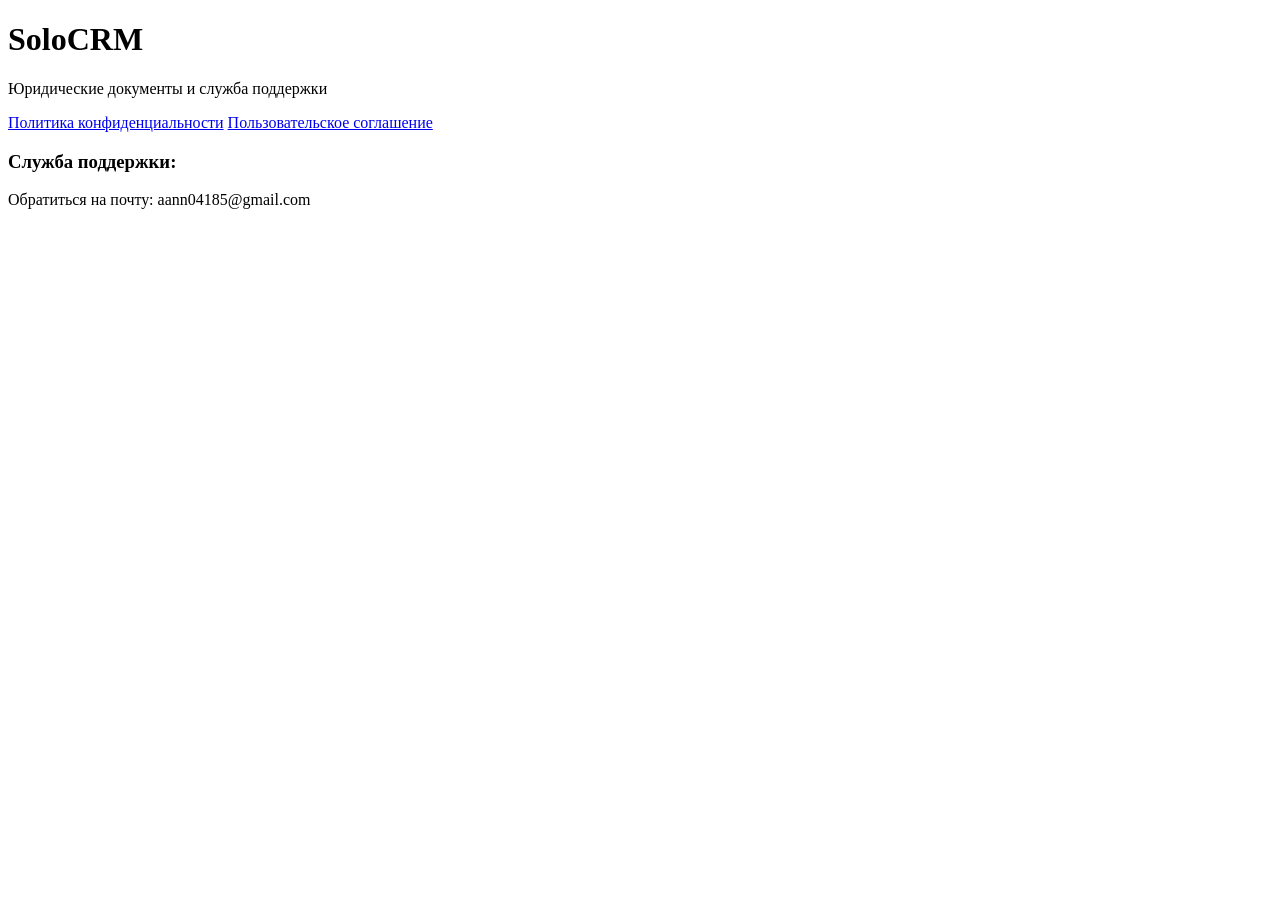
==== index.html @ 10c6ee3a "Добавление двух страниц и стилей" ====
<!DOCTYPE html>  
<html lang="ru">  
<head>  
    <meta charset="UTF-8">  
    <meta name="viewport" content="width=device-width, initial-scale=1.0">  
    <title>SoloCRM - Документы</title>  
    <link rel="stylesheet" href="styles.css">  
</head>  
<body>  
    <div class="container">  
        <header>  
            <h1>SoloCRM</h1>  
            <p>Юридические документы и служба поддержки</p>  
        </header>  
        <nav>  
            <a href="privacy-policy.html" class="btn">Политика конфиденциальности</a>  
            <a href="user-agreement.html" class="btn">Пользовательское соглашение</a>  
            <h3>Служба поддержки:</h3>
            <p>Обратиться на почту: aann04185@gmail.com</p>  
        </nav>  
    </div>  
</body>  
</html>
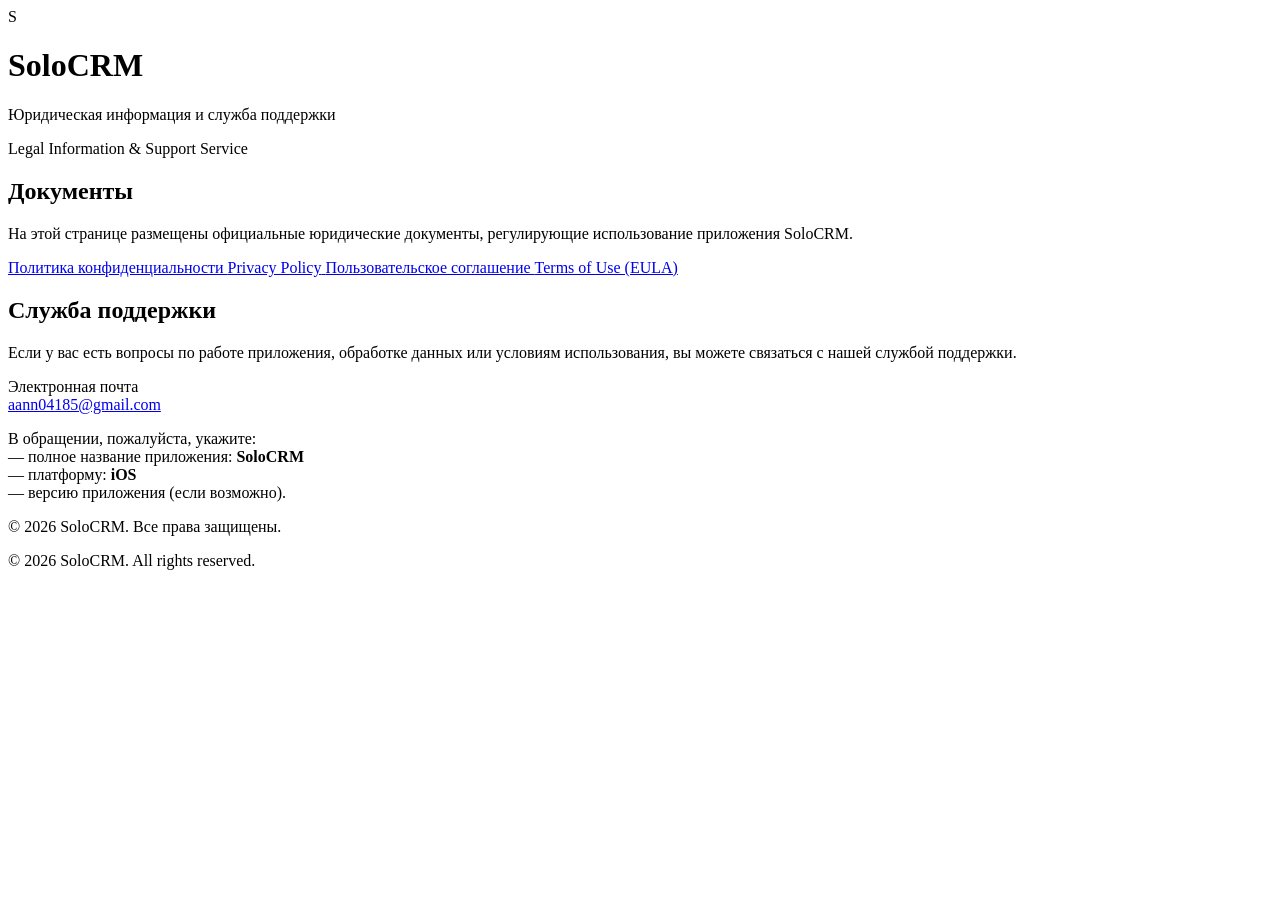
==== commit d1a7710d: "Изменения в документах" ====
--- a/index.html
+++ b/index.html
@@ -1,23 +1,85 @@
-<!DOCTYPE html>  
-<html lang="ru">  
-<head>  
-    <meta charset="UTF-8">  
-    <meta name="viewport" content="width=device-width, initial-scale=1.0">  
-    <title>SoloCRM - Документы</title>  
-    <link rel="stylesheet" href="styles.css">  
-</head>  
-<body>  
-    <div class="container">  
-        <header>  
-            <h1>SoloCRM</h1>  
-            <p>Юридические документы и служба поддержки</p>  
-        </header>  
-        <nav>  
-            <a href="privacy-policy.html" class="btn">Политика конфиденциальности</a>  
-            <a href="user-agreement.html" class="btn">Пользовательское соглашение</a>  
-            <h3>Служба поддержки:</h3>
-            <p>Обратиться на почту: aann04185@gmail.com</p>  
-        </nav>  
-    </div>  
-</body>  
-</html> +<!DOCTYPE html>
+<html lang="ru">
+<head>
+  <meta charset="UTF-8">
+  <meta name="viewport" content="width=device-width, initial-scale=1.0">
+  <title>SoloCRM — Юридические документы и служба поддержки</title>
+  <link rel="stylesheet" href="styles.css">
+</head>
+<body>
+  <div class="page">
+    <header class="site-header">
+      <div class="brand">
+        <div class="logo-circle">S</div>
+        <div>
+          <h1 class="app-name">SoloCRM</h1>
+          <p class="app-subtitle">Юридическая информация и служба поддержки</p>
+          <p class="app-subtitle-en">Legal Information & Support Service</p>
+        </div>
+      </div>
+    </header>
+
+    <main class="content">
+      <section class="card">
+        <h2>Документы</h2>
+        <p class="section-description">
+          На этой странице размещены официальные юридические документы,
+          регулирующие использование приложения SoloCRM.
+        </p>
+
+        <div class="links-grid">
+          <a href="privacy-policy.html" class="btn primary">
+            Политика конфиденциальности
+            <span class="btn-subtitle">Privacy Policy</span>
+          </a>
+
+          <a href="user-agrement.html" class="btn secondary">
+            Пользовательское соглашение
+            <span class="btn-subtitle">Terms of Use (EULA)</span>
+          </a>
+        </div>
+      </section>
+
+      <section class="card">
+        <h2>Служба поддержки</h2>
+        <p class="section-description">
+          Если у вас есть вопросы по работе приложения, обработке данных
+          или условиям использования, вы можете связаться с нашей службой поддержки.
+        </p>
+
+        <div class="support-block">
+          <div class="support-item">
+            <div class="support-label">Электронная почта</div>
+            <a class="support-value" href="mailto:aann04185@gmail.com">
+              aann04185@gmail.com
+            </a>
+          </div>
+        </div>
+
+        <p class="support-note">
+          В обращении, пожалуйста, укажите:
+          <br>
+          — полное название приложения: <strong>SoloCRM</strong><br>
+          — платформу: <strong>iOS</strong><br>
+          — версию приложения (если возможно).
+        </p>
+      </section>
+
+      <footer class="footer">
+        <p class="footer-text">
+          © <span id="year"></span> SoloCRM. Все права защищены.
+        </p>
+        <p class="footer-text-en">
+          © <span id="year-en"></span> SoloCRM. All rights reserved.
+        </p>
+      </footer>
+    </main>
+  </div>
+
+  <script>
+    const year = new Date().getFullYear();
+    document.getElementById('year').textContent = year;
+    document.getElementById('year-en').textContent = year;
+  </script>
+</body>
+</html>
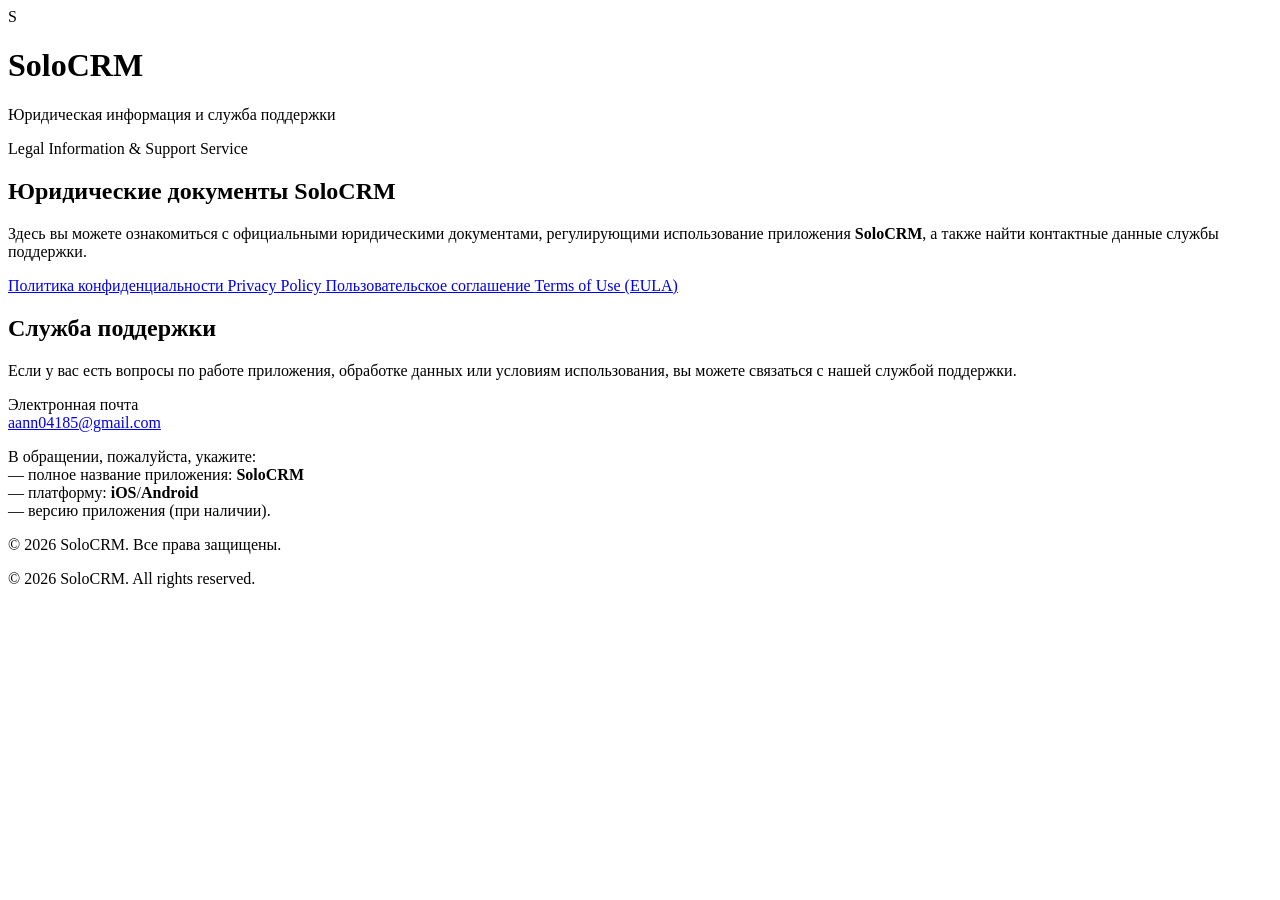
==== commit 9b4d47a1: "Фикс стилей" ====
--- a/index.html
+++ b/index.html
@@ -6,7 +6,7 @@
   <title>SoloCRM — Юридические документы и служба поддержки</title>
   <link rel="stylesheet" href="styles.css">
 </head>
-<body>
+<body class="legal-home">
   <div class="page">
     <header class="site-header">
       <div class="brand">
@@ -19,12 +19,13 @@
       </div>
     </header>
 
-    <main class="content">
-      <section class="card">
-        <h2>Документы</h2>
+    <main class="content content--centered">
+      <section class="card card--hero">
+        <h2>Юридические документы SoloCRM</h2>
         <p class="section-description">
-          На этой странице размещены официальные юридические документы,
-          регулирующие использование приложения SoloCRM.
+          Здесь вы можете ознакомиться с официальными юридическими документами,
+          регулирующими использование приложения <strong>SoloCRM</strong>, а также
+          найти контактные данные службы поддержки.
         </p>
 
         <div class="links-grid">
@@ -40,7 +41,7 @@
         </div>
       </section>
 
-      <section class="card">
+      <section class="card card--support">
         <h2>Служба поддержки</h2>
         <p class="section-description">
           Если у вас есть вопросы по работе приложения, обработке данных
@@ -57,11 +58,10 @@
         </div>
 
         <p class="support-note">
-          В обращении, пожалуйста, укажите:
-          <br>
+          В обращении, пожалуйста, укажите:<br>
           — полное название приложения: <strong>SoloCRM</strong><br>
-          — платформу: <strong>iOS</strong><br>
-          — версию приложения (если возможно).
+          — платформу: <strong>iOS</strong>/<strong>Android</strong><br>
+          — версию приложения (при наличии).
         </p>
       </section>
 
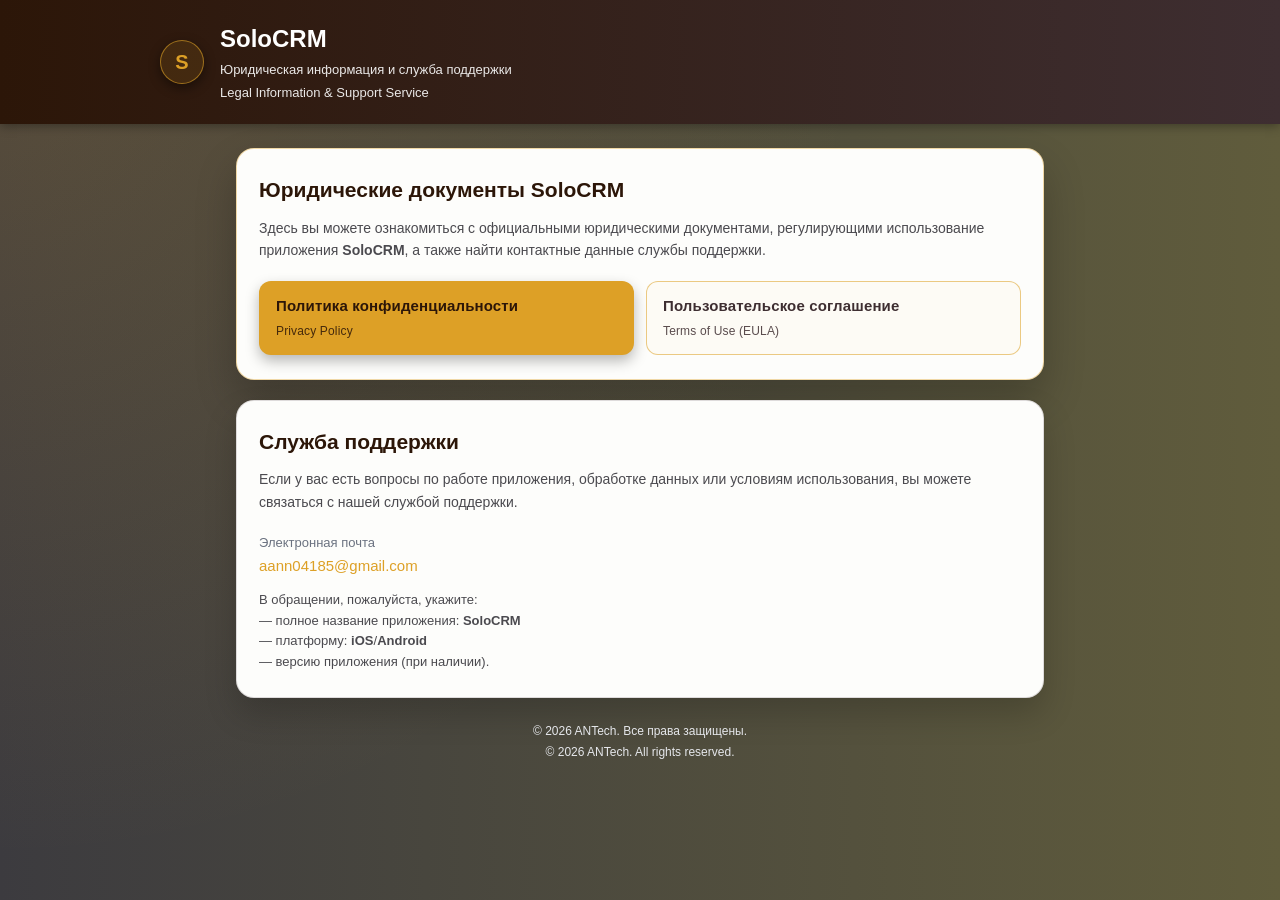
==== commit ee162d1f: "Фикс стилей" ====
--- a/index.html
+++ b/index.html
@@ -4,7 +4,7 @@
   <meta charset="UTF-8">
   <meta name="viewport" content="width=device-width, initial-scale=1.0">
   <title>SoloCRM — Юридические документы и служба поддержки</title>
-  <link rel="stylesheet" href="styles.css">
+  <link rel="stylesheet" href="style.css">
 </head>
 <body class="legal-home">
   <div class="page">
@@ -67,10 +67,10 @@
 
       <footer class="footer">
         <p class="footer-text">
-          © <span id="year"></span> SoloCRM. Все права защищены.
+          © <span id="year"></span> ANTech. Все права защищены.
         </p>
         <p class="footer-text-en">
-          © <span id="year-en"></span> SoloCRM. All rights reserved.
+          © <span id="year-en"></span> ANTech. All rights reserved.
         </p>
       </footer>
     </main>
--- a/style.css
+++ b/style.css
@@ -0,0 +1,258 @@
+*,
+*::before,
+*::after {
+  box-sizing: border-box;
+}
+
+html,
+body {
+  margin: 0;
+  padding: 0;
+}
+
+body {
+  font-family: -apple-system, BlinkMacSystemFont, "SF Pro Text",
+    "Segoe UI", Roboto, Oxygen, Ubuntu, Cantarell, "Open Sans",
+    "Helvetica Neue", sans-serif;
+  line-height: 1.6;
+  color: #3e2e31; /* основной текст в палитре */
+  background: #f3f4f6;
+}
+
+/* Фон только для главной страницы */
+body.legal-home {
+  background:
+    radial-gradient(circle at top left, rgba(221, 160, 38, 0.18), transparent 55%),
+    linear-gradient(to right, rgb(60, 59, 63), rgb(96, 92, 60));
+}
+
+/* Общий контейнер страницы */
+.page {
+  min-height: 100vh;
+  display: flex;
+  flex-direction: column;
+}
+
+/* Шапка */
+.site-header {
+  background: linear-gradient(90deg, #2c1608, #3e2e31);
+  color: #ffffff;
+  padding: 20px 16px;
+  box-shadow: 0 2px 10px rgba(0, 0, 0, 0.35);
+}
+
+.brand {
+  max-width: 960px;
+  margin: 0 auto;
+  display: flex;
+  align-items: center;
+  gap: 16px;
+}
+
+.logo-circle {
+  width: 44px;
+  height: 44px;
+  border-radius: 50%;
+  background: rgba(221, 160, 38, 0.12);
+  border: 1px solid rgba(221, 160, 38, 0.6);
+  display: flex;
+  align-items: center;
+  justify-content: center;
+  font-weight: 700;
+  font-size: 20px;
+  color: #dda026;
+  box-shadow: 0 4px 12px rgba(0, 0, 0, 0.45);
+}
+
+.app-name {
+  margin: 0;
+  font-size: 24px;
+  font-weight: 700;
+}
+
+.app-subtitle,
+.app-subtitle-en {
+  margin: 2px 0 0;
+  font-size: 13px;
+  opacity: 0.9;
+}
+
+/* Контент */
+.content {
+  flex: 1;
+  max-width: 960px;
+  margin: 24px auto 32px;
+  padding: 0 16px;
+}
+
+/* Для главной чуть более центрированное ощущение */
+.content--centered {
+  max-width: 840px;
+}
+
+/* Карточки */
+.card {
+  background: #fdfdfb;
+  border-radius: 18px;
+  padding: 24px 22px;
+  margin-bottom: 20px;
+  box-shadow: 0 16px 32px rgba(0, 0, 0, 0.18);
+  border: 1px solid rgba(62, 46, 49, 0.16);
+}
+
+/* Hero-карточка чуть выделена */
+.card--hero {
+  border-color: rgba(221, 160, 38, 0.4);
+  box-shadow: 0 20px 40px rgba(0, 0, 0, 0.22);
+}
+
+/* Support-карточка поспокойнее */
+.card--support {
+  margin-top: 8px;
+}
+
+.card h2 {
+  margin: 0 0 10px;
+  font-size: 21px;
+  color: #2c1608;
+}
+
+.section-description {
+  margin: 0 0 20px;
+  font-size: 14px;
+  color: #4b4a4f;
+}
+
+/* Кнопки документов */
+.links-grid {
+  display: flex;
+  flex-direction: column;
+  gap: 12px;
+}
+
+@media (min-width: 640px) {
+  .links-grid {
+    flex-direction: row;
+  }
+}
+
+.btn {
+  flex: 1;
+  display: inline-flex;
+  flex-direction: column;
+  align-items: flex-start;
+  justify-content: center;
+  padding: 12px 16px;
+  border-radius: 12px;
+  text-decoration: none;
+  font-size: 15px;
+  font-weight: 600;
+  letter-spacing: 0.01em;
+  transition:
+    background-color 0.2s ease,
+    box-shadow 0.2s ease,
+    transform 0.1s ease,
+    border-color 0.2s ease,
+    color 0.2s ease;
+  border: 1px solid transparent;
+}
+
+/* Основная кнопка — золотой акцент */
+.btn.primary {
+  background-color: #dda026;
+  color: #2c1608;
+  box-shadow: 0 6px 14px rgba(0, 0, 0, 0.28);
+}
+
+.btn.primary:hover {
+  background-color: #f0b63a;
+  transform: translateY(-1px);
+  box-shadow: 0 10px 22px rgba(0, 0, 0, 0.38);
+}
+
+/* Вторичная кнопка — светлый фон, тёмная рамка */
+.btn.secondary {
+  background-color: #fdfbf5;
+  color: #3e2e31;
+  border-color: rgba(221, 160, 38, 0.55);
+}
+
+.btn.secondary:hover {
+  background-color: #f6f0e0;
+  transform: translateY(-1px);
+  box-shadow: 0 8px 16px rgba(0, 0, 0, 0.18);
+}
+
+.btn-subtitle {
+  display: block;
+  margin-top: 4px;
+  font-size: 12px;
+  font-weight: 400;
+  opacity: 0.85;
+}
+
+/* Блок поддержки */
+.support-block {
+  display: flex;
+  flex-direction: column;
+  gap: 8px;
+  margin-bottom: 12px;
+}
+
+.support-item {
+  display: flex;
+  flex-direction: column;
+}
+
+.support-label {
+  font-size: 13px;
+  color: #6b7280;
+}
+
+.support-value {
+  font-size: 15px;
+  color: #dda026;
+  text-decoration: none;
+  font-weight: 500;
+  word-break: break-all;
+}
+
+.support-value:hover {
+  text-decoration: underline;
+}
+
+.support-note {
+  font-size: 13px;
+  color: #4b4a4f;
+  margin: 0;
+}
+
+/* Футер */
+.footer {
+  margin-top: 24px;
+  text-align: center;
+  font-size: 12px;
+  color: #e5e7eb;
+}
+
+.footer-text,
+.footer-text-en {
+  margin: 0;
+}
+
+.footer-text-en {
+  margin-top: 2px;
+}
+
+/* Документ-страницы (privacy / terms) */
+.document {
+  text-align: left;
+  line-height: 1.6;
+  background: #ffffff;
+  padding: 24px 20px;
+  border-radius: 12px;
+  max-width: 900px;
+  margin: 24px auto;
+  box-shadow: 0 8px 16px rgba(0, 0, 0, 0.16);
+  border: 1px solid rgba(62, 46, 49, 0.2);
+}
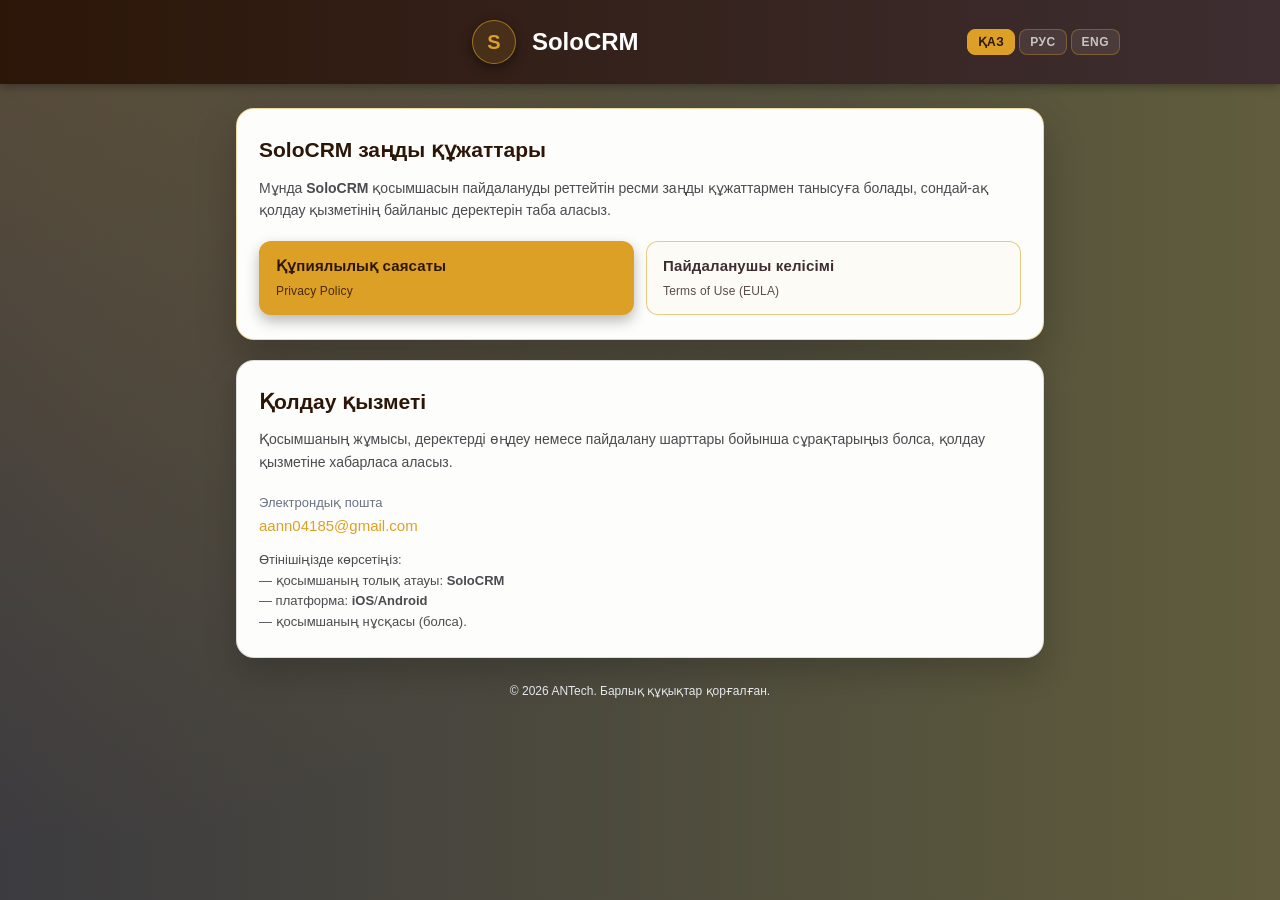
==== commit 1b65a69d: "Локализация на 3 языка" ====
--- a/index.html
+++ b/index.html
@@ -1,85 +1,160 @@
 <!DOCTYPE html>
-<html lang="ru">
+<html lang="kk">
 <head>
   <meta charset="UTF-8">
   <meta name="viewport" content="width=device-width, initial-scale=1.0">
-  <title>SoloCRM — Юридические документы и служба поддержки</title>
+  <title>SoloCRM — Заңды құжаттар / Юридические документы / Legal Documents</title>
   <link rel="stylesheet" href="style.css">
 </head>
 <body class="legal-home">
   <div class="page">
     <header class="site-header">
-      <div class="brand">
-        <div class="logo-circle">S</div>
-        <div>
-          <h1 class="app-name">SoloCRM</h1>
-          <p class="app-subtitle">Юридическая информация и служба поддержки</p>
-          <p class="app-subtitle-en">Legal Information & Support Service</p>
+      <div class="site-header-inner">
+        <div class="brand">
+          <div class="logo-circle">S</div>
+          <div>
+            <h1 class="app-name">SoloCRM</h1>
+          </div>
         </div>
+        <div class="lang-switcher"></div>
       </div>
     </header>
 
     <main class="content content--centered">
-      <section class="card card--hero">
-        <h2>Юридические документы SoloCRM</h2>
-        <p class="section-description">
-          Здесь вы можете ознакомиться с официальными юридическими документами,
-          регулирующими использование приложения <strong>SoloCRM</strong>, а также
-          найти контактные данные службы поддержки.
-        </p>
 
-        <div class="links-grid">
-          <a href="privacy-policy.html" class="btn primary">
-            Политика конфиденциальности
-            <span class="btn-subtitle">Privacy Policy</span>
-          </a>
-
-          <a href="user-agrement.html" class="btn secondary">
-            Пользовательское соглашение
-            <span class="btn-subtitle">Terms of Use (EULA)</span>
-          </a>
-        </div>
-      </section>
-
-      <section class="card card--support">
-        <h2>Служба поддержки</h2>
-        <p class="section-description">
-          Если у вас есть вопросы по работе приложения, обработке данных
-          или условиям использования, вы можете связаться с нашей службой поддержки.
-        </p>
-
-        <div class="support-block">
-          <div class="support-item">
-            <div class="support-label">Электронная почта</div>
-            <a class="support-value" href="mailto:aann04185@gmail.com">
-              aann04185@gmail.com
+      <!-- КАЗАХСКИЙ -->
+      <div class="lang-block" data-lang="kk">
+        <section class="card card--hero">
+          <h2>SoloCRM заңды құжаттары</h2>
+          <p class="section-description">
+            Мұнда <strong>SoloCRM</strong> қосымшасын пайдалануды реттейтін ресми заңды
+            құжаттармен танысуға болады, сондай-ақ қолдау қызметінің байланыс деректерін таба аласыз.
+          </p>
+          <div class="links-grid">
+            <a href="privacy-policy.html" class="btn primary">
+              Құпиялылық саясаты
+              <span class="btn-subtitle">Privacy Policy</span>
+            </a>
+            <a href="user-agrement.html" class="btn secondary">
+              Пайдаланушы келісімі
+              <span class="btn-subtitle">Terms of Use (EULA)</span>
             </a>
           </div>
-        </div>
+        </section>
+        <section class="card card--support">
+          <h2>Қолдау қызметі</h2>
+          <p class="section-description">
+            Қосымшаның жұмысы, деректерді өңдеу немесе пайдалану шарттары бойынша
+            сұрақтарыңыз болса, қолдау қызметіне хабарласа аласыз.
+          </p>
+          <div class="support-block">
+            <div class="support-item">
+              <div class="support-label">Электрондық пошта</div>
+              <a class="support-value" href="mailto:aann04185@gmail.com">aann04185@gmail.com</a>
+            </div>
+          </div>
+          <p class="support-note">
+            Өтінішіңізде көрсетіңіз:<br>
+            — қосымшаның толық атауы: <strong>SoloCRM</strong><br>
+            — платформа: <strong>iOS</strong>/<strong>Android</strong><br>
+            — қосымшаның нұсқасы (болса).
+          </p>
+        </section>
+        <footer class="footer">
+          <p class="footer-text">© <span class="js-year"></span> ANTech. Барлық құқықтар қорғалған.</p>
+        </footer>
+      </div>
 
-        <p class="support-note">
-          В обращении, пожалуйста, укажите:<br>
-          — полное название приложения: <strong>SoloCRM</strong><br>
-          — платформу: <strong>iOS</strong>/<strong>Android</strong><br>
-          — версию приложения (при наличии).
-        </p>
-      </section>
+      <!-- РУССКИЙ -->
+      <div class="lang-block" data-lang="ru">
+        <section class="card card--hero">
+          <h2>Юридические документы SoloCRM</h2>
+          <p class="section-description">
+            Здесь вы можете ознакомиться с официальными юридическими документами,
+            регулирующими использование приложения <strong>SoloCRM</strong>, а также
+            найти контактные данные службы поддержки.
+          </p>
+          <div class="links-grid">
+            <a href="privacy-policy.html" class="btn primary">
+              Политика конфиденциальности
+              <span class="btn-subtitle">Privacy Policy</span>
+            </a>
+            <a href="user-agrement.html" class="btn secondary">
+              Пользовательское соглашение
+              <span class="btn-subtitle">Terms of Use (EULA)</span>
+            </a>
+          </div>
+        </section>
+        <section class="card card--support">
+          <h2>Служба поддержки</h2>
+          <p class="section-description">
+            Если у вас есть вопросы по работе приложения, обработке данных
+            или условиям использования, вы можете связаться с нашей службой поддержки.
+          </p>
+          <div class="support-block">
+            <div class="support-item">
+              <div class="support-label">Электронная почта</div>
+              <a class="support-value" href="mailto:aann04185@gmail.com">aann04185@gmail.com</a>
+            </div>
+          </div>
+          <p class="support-note">
+            В обращении, пожалуйста, укажите:<br>
+            — полное название приложения: <strong>SoloCRM</strong><br>
+            — платформу: <strong>iOS</strong>/<strong>Android</strong><br>
+            — версию приложения (при наличии).
+          </p>
+        </section>
+        <footer class="footer">
+          <p class="footer-text">© <span class="js-year"></span> ANTech. Все права защищены.</p>
+        </footer>
+      </div>
 
-      <footer class="footer">
-        <p class="footer-text">
-          © <span id="year"></span> ANTech. Все права защищены.
-        </p>
-        <p class="footer-text-en">
-          © <span id="year-en"></span> ANTech. All rights reserved.
-        </p>
-      </footer>
+      <!-- ENGLISH -->
+      <div class="lang-block" data-lang="en">
+        <section class="card card--hero">
+          <h2>SoloCRM Legal Documents</h2>
+          <p class="section-description">
+            Here you can review the official legal documents governing the use of the
+            <strong>SoloCRM</strong> application, as well as find the contact details of our support service.
+          </p>
+          <div class="links-grid">
+            <a href="privacy-policy.html" class="btn primary">
+              Privacy Policy
+              <span class="btn-subtitle">Құпиялылық саясаты</span>
+            </a>
+            <a href="user-agrement.html" class="btn secondary">
+              Terms of Use (EULA)
+              <span class="btn-subtitle">Пайдаланушы келісімі</span>
+            </a>
+          </div>
+        </section>
+        <section class="card card--support">
+          <h2>Support Service</h2>
+          <p class="section-description">
+            If you have any questions about the app's functionality, data processing,
+            or terms of use, please contact our support service.
+          </p>
+          <div class="support-block">
+            <div class="support-item">
+              <div class="support-label">Email</div>
+              <a class="support-value" href="mailto:aann04185@gmail.com">aann04185@gmail.com</a>
+            </div>
+          </div>
+          <p class="support-note">
+            Please include in your message:<br>
+            — full app name: <strong>SoloCRM</strong><br>
+            — platform: <strong>iOS</strong>/<strong>Android</strong><br>
+            — app version (if available).
+          </p>
+        </section>
+        <footer class="footer">
+          <p class="footer-text">© <span class="js-year"></span> ANTech. All rights reserved.</p>
+        </footer>
+      </div>
+
     </main>
   </div>
 
-  <script>
-    const year = new Date().getFullYear();
-    document.getElementById('year').textContent = year;
-    document.getElementById('year-en').textContent = year;
-  </script>
+  <script src="js/i18n.js"></script>
 </body>
-</html>+</html>
--- a/style.css
+++ b/style.css
@@ -244,6 +244,58 @@
   margin-top: 2px;
 }
 
+/* Переключатель языков */
+.site-header-inner {
+  max-width: 960px;
+  margin: 0 auto;
+  display: flex;
+  align-items: center;
+  justify-content: space-between;
+  gap: 16px;
+  flex-wrap: wrap;
+}
+
+.lang-switcher {
+  display: flex;
+  gap: 4px;
+  flex-shrink: 0;
+}
+
+.lang-btn {
+  background: rgba(255, 255, 255, 0.08);
+  border: 1px solid rgba(221, 160, 38, 0.35);
+  color: rgba(255, 255, 255, 0.7);
+  border-radius: 8px;
+  padding: 5px 10px;
+  font-size: 12px;
+  font-weight: 600;
+  letter-spacing: 0.04em;
+  cursor: pointer;
+  transition: background-color 0.15s ease, color 0.15s ease, border-color 0.15s ease;
+  font-family: inherit;
+}
+
+.lang-btn:hover {
+  background: rgba(221, 160, 38, 0.18);
+  color: #ffffff;
+  border-color: rgba(221, 160, 38, 0.6);
+}
+
+.lang-btn.active {
+  background: #dda026;
+  color: #2c1608;
+  border-color: #dda026;
+}
+
+/* Языковые блоки — скрыты по умолчанию, показываются через JS */
+.lang-block {
+  display: none;
+}
+
+.lang-block.active {
+  display: block;
+}
+
 /* Документ-страницы (privacy / terms) */
 .document {
   text-align: left;
